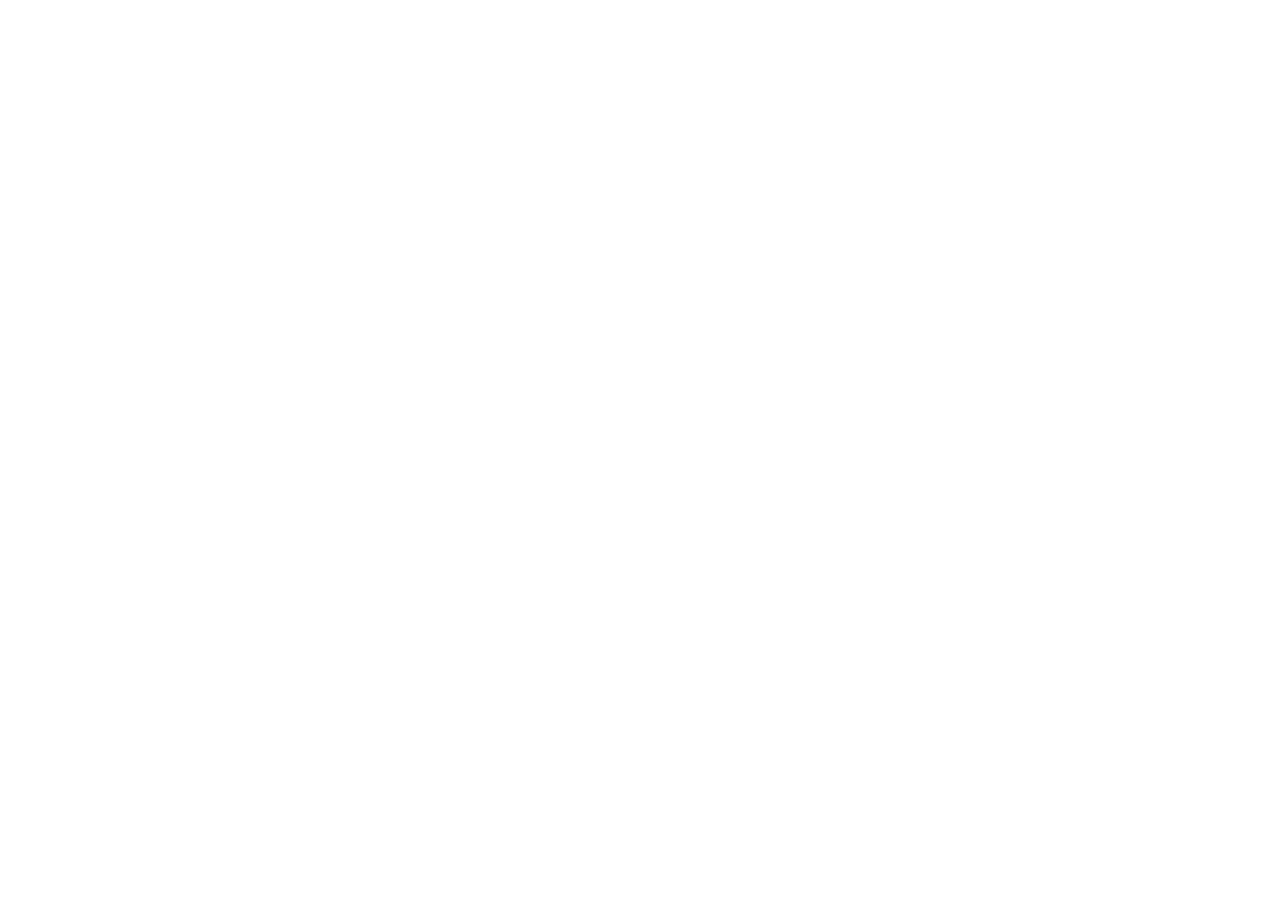
==== html/index.html @ c88338cc "first html file created" ====
<!DOCTYPE html>
<html lang="en">
<head>
    <meta charset="UTF-8">
    <meta name="viewport" content="width=device-width, initial-scale=1.0">
    <title>Document</title>
</head>
<body>
    
</body>
</html>
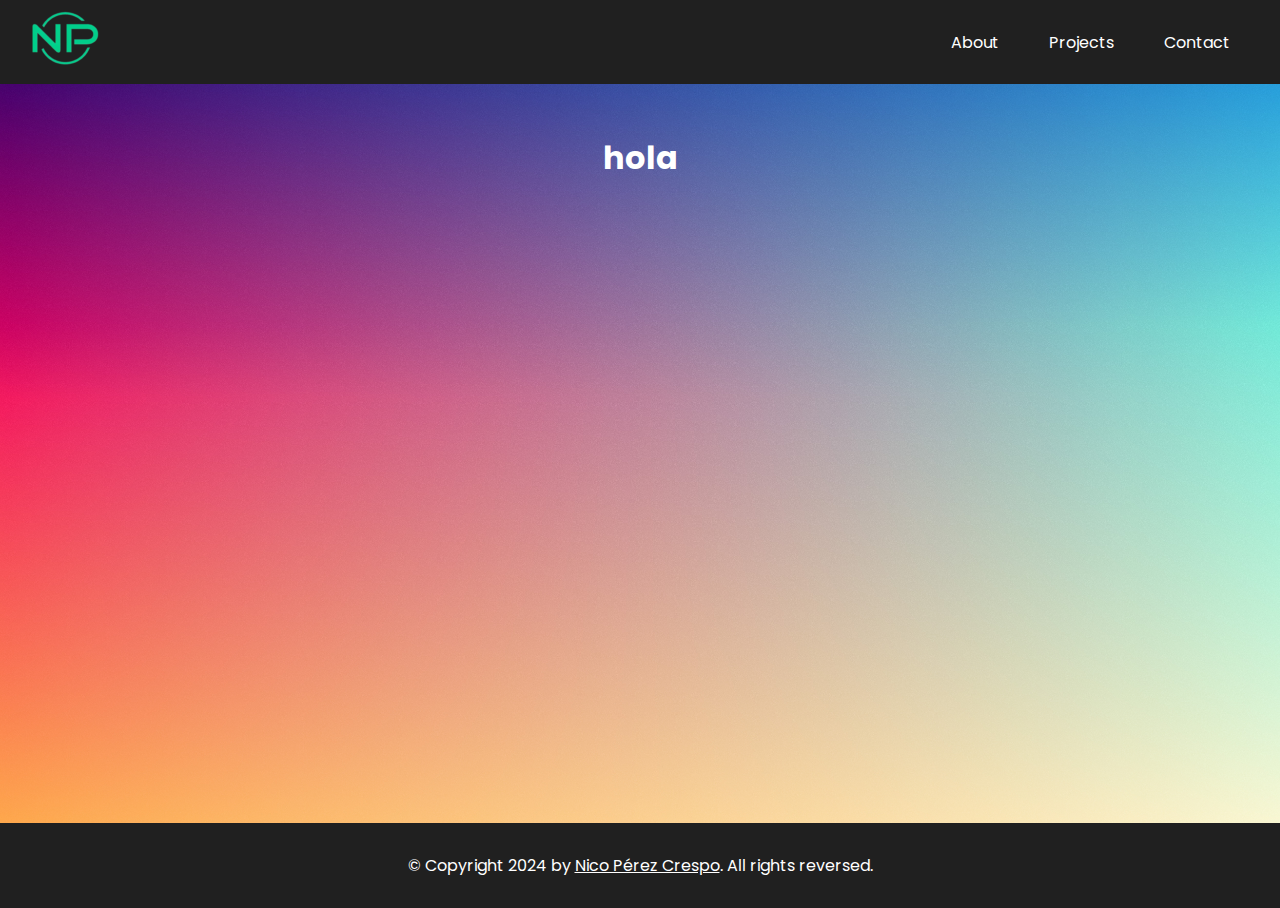
==== commit 23a8f106: "create initial structure" ====
--- a/html/index.html
+++ b/html/index.html
@@ -3,9 +3,35 @@
 <head>
     <meta charset="UTF-8">
     <meta name="viewport" content="width=device-width, initial-scale=1.0">
+    <link rel="stylesheet" href="../css/style.css">
     <title>Document</title>
 </head>
 <body>
-    
+    <header>
+        <nav>
+            <div>
+                <a href="index.html">
+                    <img src="../images/logo.png" alt="logo">
+                </a>
+            </div>
+            <ul class="elements-list">                
+                <li><a class="nav-element" href="index.html">About</a></li>
+                <li><a class="nav-element" href="index.html">Projects</a></li>
+                <li><a class="nav-element" href="index.html">Contact</a></li>
+            </ul>
+        </nav>
+        <div class="banner">
+            <h1 class="main-title">hola</h1>
+        </div>
+    </header>
+    <main>
+
+
+    </main>
+    <footer>
+        <p class="footer-text">
+            © Copyright 2024 by <a href="https://nicofreelance.es/" class="footer-link">Nico Pérez Crespo</a>. All rights reversed.
+        </p>
+    </footer>
 </body>
 </html>--- a/css/style.css
+++ b/css/style.css
@@ -0,0 +1,63 @@
+@import url('https://fonts.googleapis.com/css2?family=Poppins:ital,wght@0,100;0,200;0,300;0,400;0,500;0,600;0,700;0,800;0,900;1,100;1,200;1,300;1,400;1,500;1,600;1,700;1,800;1,900&display=swap');
+
+/* global styles */
+*{
+    margin: 0;
+}
+
+/* navigator styles */
+nav{
+    padding-left: 20px;
+    display: flex;
+    align-items: center;
+    background-color: rgb(32, 32, 32);
+    font-family: poppins;
+}
+
+.elements-list{
+    display: flex;
+    gap: 50px;
+    position: absolute;
+    right: 50px;
+    list-style: none;
+}
+
+.nav-element{
+    color: white;
+    text-decoration: none;
+}
+
+.nav-element:hover{
+    color: #01d08a;
+    text-decoration: underline;
+}
+
+/* header styles */
+.banner {
+    background-image: url("../images/banner.jpg");
+    background-size: cover;
+    height: 71vh;
+    padding: 50px;
+}
+
+.main-title{
+    color: white;
+    font-family: poppins;
+    text-align: center;    
+}
+
+/* footer styles */
+footer{
+    background-color: rgb(32, 32, 32);
+    padding: 30px;
+}
+
+.footer-text{
+    color: white;
+    text-align: center;
+    font-family: poppins;
+}
+
+.footer-link{
+    color: white;
+}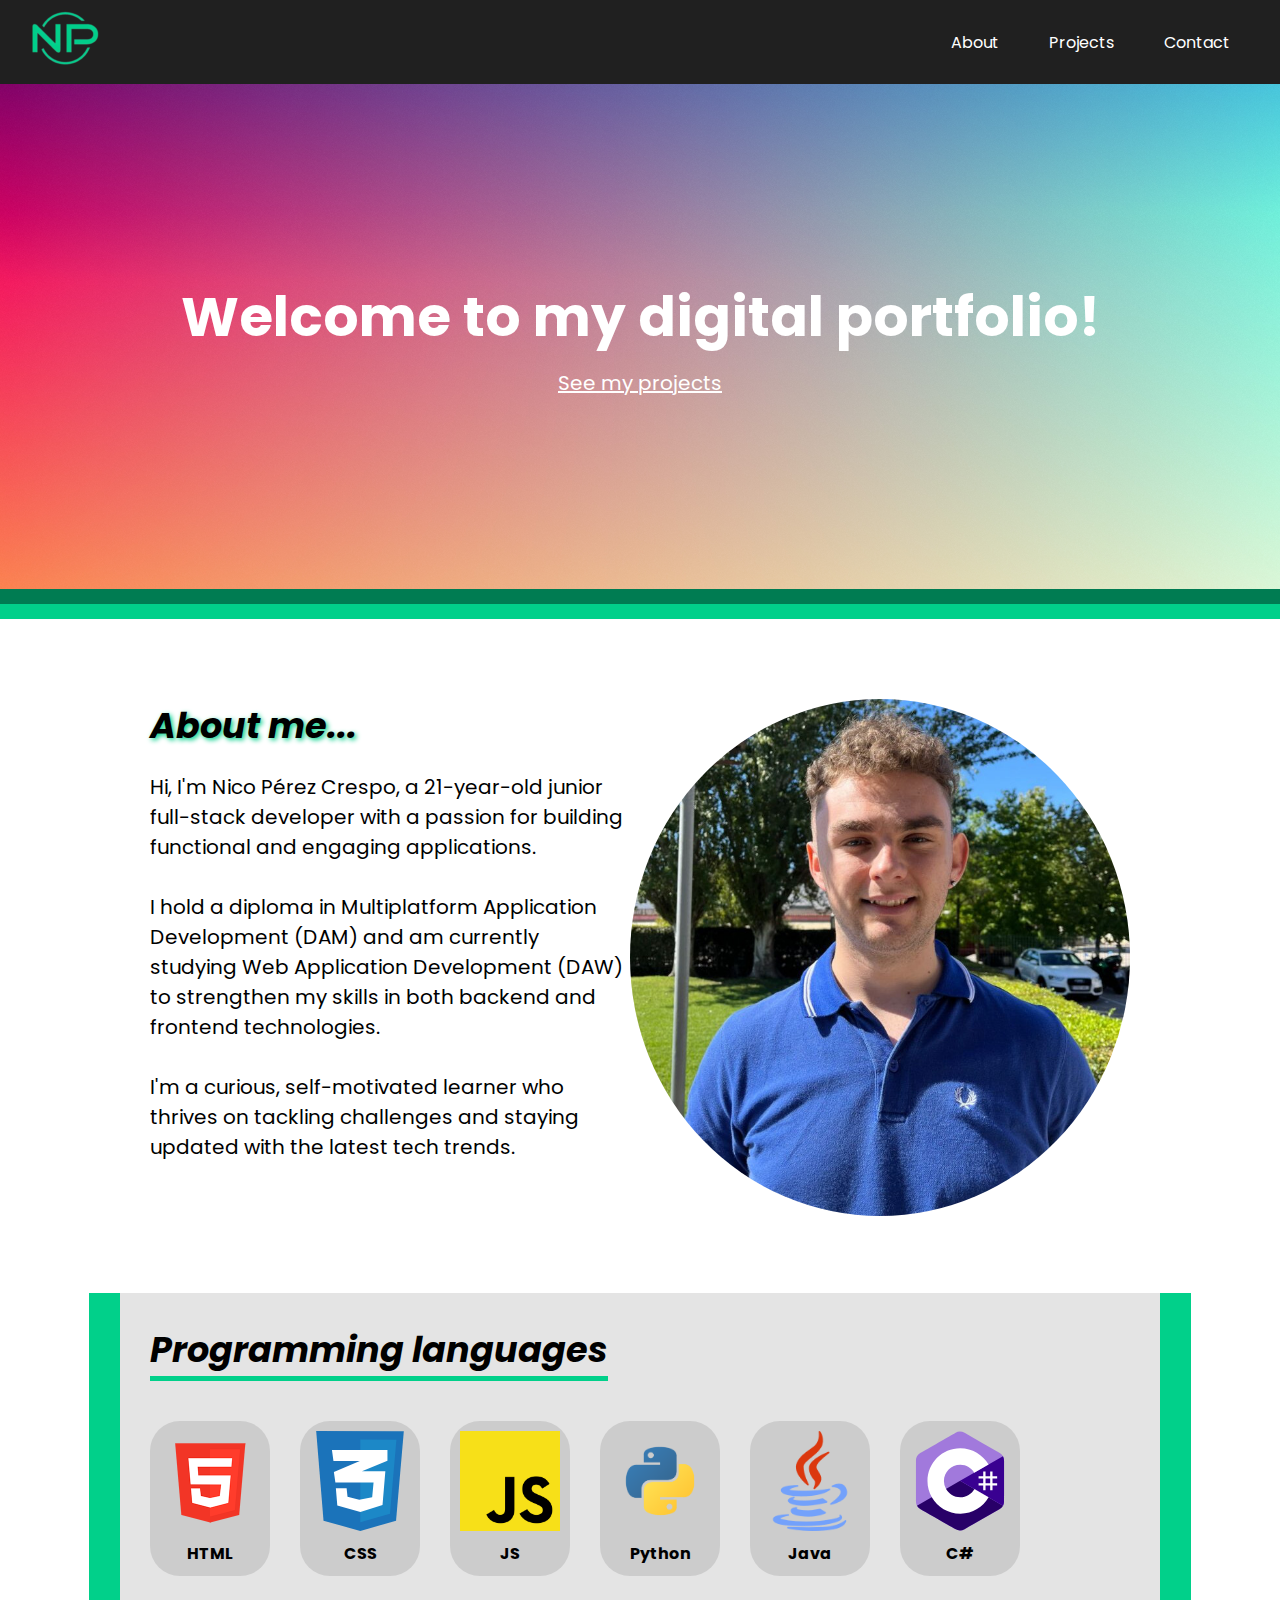
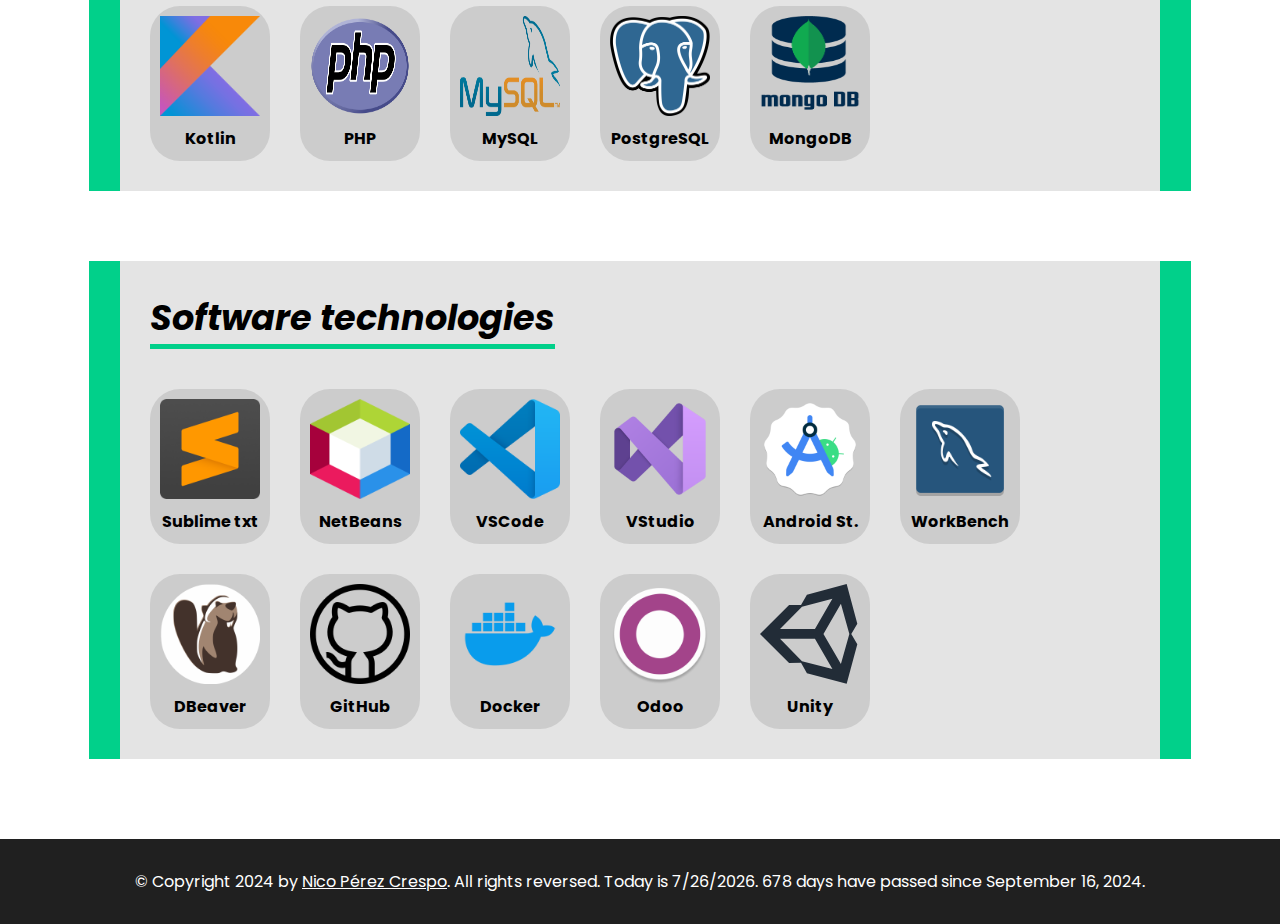
==== commit ae52f079: "new pages and content added" ====
--- a/html/index.html
+++ b/html/index.html
@@ -4,32 +4,144 @@
     <meta charset="UTF-8">
     <meta name="viewport" content="width=device-width, initial-scale=1.0">
     <link rel="stylesheet" href="../css/style.css">
-    <title>Document</title>
+    <title>Home | Nico Pérez</title>
+    <link rel="shortcut icon" href="../images/logo.png"  type="image/x-icon">
+    <script src="../js/script.js"></script>
 </head>
 <body>
     <header>
-        <nav>
-            <div>
-                <a href="index.html">
-                    <img src="../images/logo.png" alt="logo">
-                </a>
-            </div>
+        <nav> <!-- constant content-->
+            <a href="index.html">
+                <img src="../images/logo.png" alt="logo">
+            </a>
+            <p id="watch"></p>
             <ul class="elements-list">                
-                <li><a class="nav-element" href="index.html">About</a></li>
-                <li><a class="nav-element" href="index.html">Projects</a></li>
-                <li><a class="nav-element" href="index.html">Contact</a></li>
+                <li><a class="nav-element" href="index.html#main">About</a></li>
+                <li><a class="nav-element" href="projects.html">Projects</a></li>
+                <li><a class="nav-element" href="contact.html">Contact</a></li>
             </ul>
         </nav>
         <div class="banner">
-            <h1 class="main-title">hola</h1>
+            <h1 class="main-title">Welcome to my digital portfolio!</h1>
+            <a class="see-projects" href="projects.html#projects-general-container">See my projects</a>
         </div>
     </header>
-    <main>
-
-
+    <main id="main">
+        <div class="about-container">
+            <div>
+                <h3 id="about-me-subtitle">About me...</h3>
+                <p id="biography">Hi, I'm Nico Pérez Crespo, a 21-year-old junior full-stack developer with a passion for building functional and engaging applications. 
+                <br><br>
+                I hold a diploma in Multiplatform Application Development (DAM) and am currently studying Web Application Development (DAW) to strengthen my skills in both backend and frontend technologies. 
+                <br><br>
+                I'm a curious, self-motivated learner who thrives on tackling challenges and staying updated with the latest tech trends.</p>
+            </div>
+            <div>
+                <img id="img-me" src="../images/me.jpg" alt="">
+            </div>
+        </div>
+        <div class="technologies-container">
+            <h3 class="technologies-title">Programming languages</h3>
+            <div class="technologies">
+                <a class="technology" href="https://developer.mozilla.org/es/docs/Web/HTML">
+                    <img class="technology-image" src="../images/html5.png" alt="">
+                    <p class="technology-name">HTML</p>
+                </a>
+                <a class="technology" href="https://developer.mozilla.org/es/docs/Web/CSS">
+                    <img class="technology-image" src="../images/css.svg" alt="">
+                    <p class="technology-name">CSS</p>
+                </a>
+                <a class="technology" href="https://developer.mozilla.org/es/docs/Web/JavaScript">
+                    <img class="technology-image" src="../images/JS.png" alt="">
+                    <p class="technology-name">JS</p>
+                </a>
+                <a class="technology" href="https://www.python.org/">
+                    <img class="technology-image" src="../images/python.png" alt="">
+                    <p class="technology-name">Python</p>
+                </a>
+                <a class="technology" href="https://www.java.com/es/">
+                    <img class="technology-image" src="../images/java.png" alt="">
+                    <p class="technology-name">Java</p>
+                </a>
+                <a class="technology" href="https://dotnet.microsoft.com/es-es/languages/csharp">
+                    <img class="technology-image" src="../images/csharp.svg" alt="">
+                    <p class="technology-name">C#</p>
+                </a>
+                <a class="technology" href="https://kotlinlang.org/">
+                    <img class="technology-image" src="../images/kotlin.png" alt="">
+                    <p class="technology-name">Kotlin</p>
+                </a>
+                <a class="technology" href="https://www.php.net/manual/es/intro-whatis.php">
+                    <img class="technology-image" src="../images/PHP-logo.svg.png" alt="">
+                    <p class="technology-name">PHP</p>
+                </a>                
+                <a class="technology" href="https://www.mysql.com/">
+                    <img class="technology-image" src="../images/MySQL-logo.png" alt="">
+                    <p class="technology-name">MySQL</p>
+                </a>
+                <a class="technology" href="https://www.postgresql.org/">
+                    <img class="technology-image" src="../images/postgre.png" alt="">
+                    <p class="technology-name">PostgreSQL</p>
+                </a>
+                <a class="technology" href="https://www.mongodb.com/es">
+                    <img class="technology-image" src="../images/mongo.webp" alt="">
+                    <p class="technology-name">MongoDB</p>
+                </a>                
+            </div>        
+        </div>
+        <div class="technologies-container">
+            <h3 class="technologies-title">Software technologies</h3>
+            <div class="technologies">
+                <a class="technology" href="https://www.sublimetext.com/">
+                    <img class="technology-image" src="../images/Sublime_Text_3_logo.png" alt="">
+                    <p class="technology-name">Sublime txt</p>
+                </a>
+                <a class="technology" href="https://netbeans.apache.org/front/main/index.html">
+                    <img class="technology-image" src="../images/Apache_NetBeans_Logo.svg.png" alt="">
+                    <p class="technology-name">NetBeans</p>
+                </a>
+                <a class="technology" href="https://code.visualstudio.com/">
+                    <img class="technology-image" src="../images/Visual_Studio_Code_1.35_icon.svg.png" alt="">
+                    <p class="technology-name">VSCode</p>
+                </a>
+                <a class="technology" href="https://visualstudio.microsoft.com/es/">
+                    <img class="technology-image" src="../images/Visual_Studio_Icon_2022.svg.png" alt="">
+                    <p class="technology-name">VStudio</p>
+                </a>
+                <a class="technology" href="https://developer.android.com/develop?hl=es-419">
+                    <img class="technology-image" src="../images/android.png" alt="">
+                    <p class="technology-name">Android St.</p>
+                </a>                
+                <a class="technology" href="https://www.mysql.com/products/workbench/">
+                    <img class="technology-image" src="../images/workbench.png" alt="">
+                    <p class="technology-name">WorkBench</p>
+                </a>  
+                <a class="technology" href="https://dbeaver.io/">
+                    <img class="technology-image" src="../images/DBeaver_logo.svg.png" alt="">
+                    <p class="technology-name">DBeaver</p>
+                </a>
+                <a class="technology" href="https://github.com/">
+                    <img class="technology-image" src="../images/github.png" alt="">
+                    <p class="technology-name">GitHub</p>
+                </a>                
+                <a class="technology" href="https://www.docker.com/">
+                    <img class="technology-image" src="../images/97_Docker_logo_logos-512.webp" alt="">
+                    <p class="technology-name">Docker</p>
+                </a>                   
+                <a class="technology" href="https://www.odoo.com/es_ES">
+                    <img class="technology-image" src="../images/odoo.png" alt="">
+                    <p class="technology-name">Odoo</p>
+                </a>  
+                <a class="technology" href="https://unity.com/es">
+                    <img class="technology-image" src="../images/unity.svg" alt="">
+                    <p class="technology-name">Unity</p>
+                </a>            
+            </div>        
+        </div>
     </main>
-    <footer>
-        <p class="footer-text">
+    <footer> 
+        <!-- Constant content -->
+        <p class="footer-text" id="dynamic-footer">
             © Copyright 2024 by <a href="https://nicofreelance.es/" class="footer-link">Nico Pérez Crespo</a>. All rights reversed.
         </p>
     </footer>
--- a/css/style.css
+++ b/css/style.css
@@ -3,15 +3,28 @@
 /* global styles */
 *{
     margin: 0;
+    font-family: poppins;
+}
+
+h3{
+    font-size: 35px;
+    font-style: italic;
 }
 
 /* navigator styles */
+#watch{
+    color: white;
+    font-weight: bold;
+    margin-left: 5px;
+    pointer-events: none;
+    border-bottom: 1px solid #01d08a;
+}
+
 nav{
     padding-left: 20px;
     display: flex;
     align-items: center;
     background-color: rgb(32, 32, 32);
-    font-family: poppins;
 }
 
 .elements-list{
@@ -36,15 +49,37 @@
 .banner {
     background-image: url("../images/banner.jpg");
     background-size: cover;
-    height: 71vh;
+    background-position: center;
     padding: 50px;
+    display: flex;
+    gap: 10px;
+    flex-direction: column;
+    align-items: center;
+    text-align: center;
+    height: 45vh;
+    justify-content: center;
 }
 
 .main-title{
     color: white;
-    font-family: poppins;
-    text-align: center;    
-}
+    font-size: 50px;  
+}
+
+.see-projects{
+    color: white;
+    font-size: 20px;
+    
+}
+.see-projects:hover{
+    color: #e4e4e4;
+}
+
+
+
+#about-me-subtitle{
+    text-shadow: 2px 2px 5px #01d08a;
+}
+
 
 /* footer styles */
 footer{
@@ -55,9 +90,319 @@
 .footer-text{
     color: white;
     text-align: center;
-    font-family: poppins;
 }
 
 .footer-link{
     color: white;
+}
+
+
+
+/* responsive styles */
+/* mobile phone */
+@media screen and (max-width:600px){
+    .main-title{
+        font-size: 35px;
+    }
+    .banner{
+        height: 20vh;
+    }
+    .footer-text{
+        font-size: 13px;
+    }
+    .elements-list{
+        gap: 18px;
+        right: 30px;
+    }
+    main{
+        padding: 30px;
+        flex-direction: column;
+    }
+    #img-me{
+        margin-top: 30px;
+        width: 350px;
+    }
+    #biography{
+        font-size: 14px;
+    }
+    h3{
+        font-size: 28px;
+    }
+    #form-container{
+        flex-direction: column;
+        padding-left: 0px;
+        padding-top: 30px;
+    }
+}
+
+/* tablet */
+@media screen and (min-width:600px) and  (max-width:1200px)  {
+    main{
+        padding: 30px 40px;
+        gap: 40px;
+    }
+    #img-me{
+        width: 300px;
+    }
+    #biography{
+        font-size: 15px;
+    }
+    h3{
+        font-size: 28px;
+    }
+    #form-container{
+        padding-left: 20px;
+    }
+}
+
+/* pc */
+@media screen and (min-width:1200px)  {
+    main{
+        padding: 80px 150px;
+        gap: 70px;
+
+    }
+    #img-me{
+        width: 500px;
+    }
+    #biography{
+        font-size: 20px;
+    }
+    label{
+        font-size: 18px;
+    }
+    input{
+        font-size: 16px;
+    }
+    #form-container{
+        padding-left: 20px;
+    }
+    .main-title{
+        font-size: 55px;
+    }
+}
+
+#biography{
+    margin-top: 20px;
+}
+
+
+/* main styles */
+main{
+    border-top: 30px groove #01d08a;
+    display: flex;
+    justify-content: center;
+    align-items: center;
+}
+
+.about-container{
+    display: flex;
+}
+#main{
+    flex-direction: column;
+    align-items: center;
+    justify-content: center;
+}
+
+.technologies{
+    display: flex;
+    gap: 30px;
+    flex-wrap: wrap;
+}
+
+.technologies-container{
+    display: flex;
+    flex-direction: column;
+    width: 100%;
+    gap: 40px;
+    background-color: #e4e4e4;
+    border-left: 31px solid #01d08a;
+    border-right: 31px solid #01d08a;
+    padding: 30px;
+}
+
+
+.technology{
+    padding: 10px;
+    border-radius: 30px;
+    display: flex;
+    gap: 10px;
+    flex-direction: column;
+    justify-content: center;
+    align-items: center;
+    background-color: rgb(204, 204, 204);
+    text-decoration: none;
+}
+
+.technology-image{
+    width: 100px;
+    height: 100px;
+}
+
+.technology-name{
+    color: black;
+    font-weight: bold;
+}
+
+.technology:hover{
+    translate: 0px -5px;
+    transition-duration: 0.5s;
+    background-color: rgb(211, 211, 211);
+}
+
+.technologies-title{
+    border-bottom: 5px solid #01d08a;
+    max-width: max-content;
+
+}
+
+#img-me{
+    border-radius: 100%;
+}
+
+/* contact styles */
+#form-container{
+    background-color: rgb(172, 172, 172);
+    display: flex;
+    gap: 30px;
+    border-radius: 30px;
+    justify-content: center;
+}
+form{
+    display: flex;
+    flex-direction: column;
+    gap: 40px;
+    background-color: rgb(209, 209, 209);
+    padding: 40px;
+    border-radius: 30px;
+}
+
+.form-subtitle{
+    color: white;
+    font-size: 30px;
+}
+
+.contact-field{
+    display: flex;
+    flex-direction: column;
+    gap: 20px;
+}
+
+#social-container{
+    padding: 30px;
+}
+
+.field{
+    border-radius: 13px;
+    background-color: rgb(255, 255, 255);
+    border: none;
+    padding: 5px 20px;
+}
+
+#message{
+    height: 100px;
+}
+#social-title{
+    color: white;
+    font-size: 22px;
+}
+
+#btn-submit{
+    width: 80px;
+    background-color: white;
+    border-radius: 20px;
+    border: 1px solid black;
+}
+
+#btn-submit:hover{
+    background-color: rgb(61, 61, 61);
+    color: white;
+    cursor: pointer;
+    transition-duration: 0.2s;
+}
+
+.rrss-list-container{
+    margin-top: 30px;
+    margin-bottom: 30px;
+    gap: 20px;
+    display: flex;
+    flex-direction: column;
+}
+
+.icon{
+    width: 30px;
+}
+
+.rrss-section{
+    display: flex;
+    gap: 10px;
+    align-items: center;
+    color:black;
+    background-color: white;
+    width: 195px;
+    padding: 5px 15px;
+    border-radius: 20px;
+    justify-content: center;
+}
+
+#my-web{
+    width: 250px;
+}
+
+.rrss-section:hover{
+    background-color: rgb(223, 223, 223);
+}
+
+/* projects styles */
+#projects-general-container{
+    background-color: rgb(58, 58, 58);
+    flex-direction: column;
+    gap: 40px;
+}
+
+.projects-container{
+    background-color: rgb(27, 27, 27);
+    padding: 30px;
+    border-radius: 10px;
+}
+
+
+#projects{
+    display: flex;
+    gap: 80px;
+    justify-content: center;
+    align-items: center;
+    margin-top: 30px;
+    flex-wrap: wrap;
+}
+
+
+.project{
+    background-color: rgb(15, 15, 15);
+    border-radius: 10px;
+    padding: 20px;
+    text-decoration: none;
+    color: aliceblue;
+}
+
+.project:hover{
+    translate: 0px -5px;
+    transition-duration: 0.5s;
+    opacity: 75%;
+}
+
+.project-image{
+    margin-top: 20px;
+    width: 300px;
+}
+
+.project-name{
+    text-decoration: underline;
+    font-size: 30px;
+    text-align: center;
+}
+.subtitle{
+    color: white;
+    font-style: normal;
+    font-size: 35px;
 }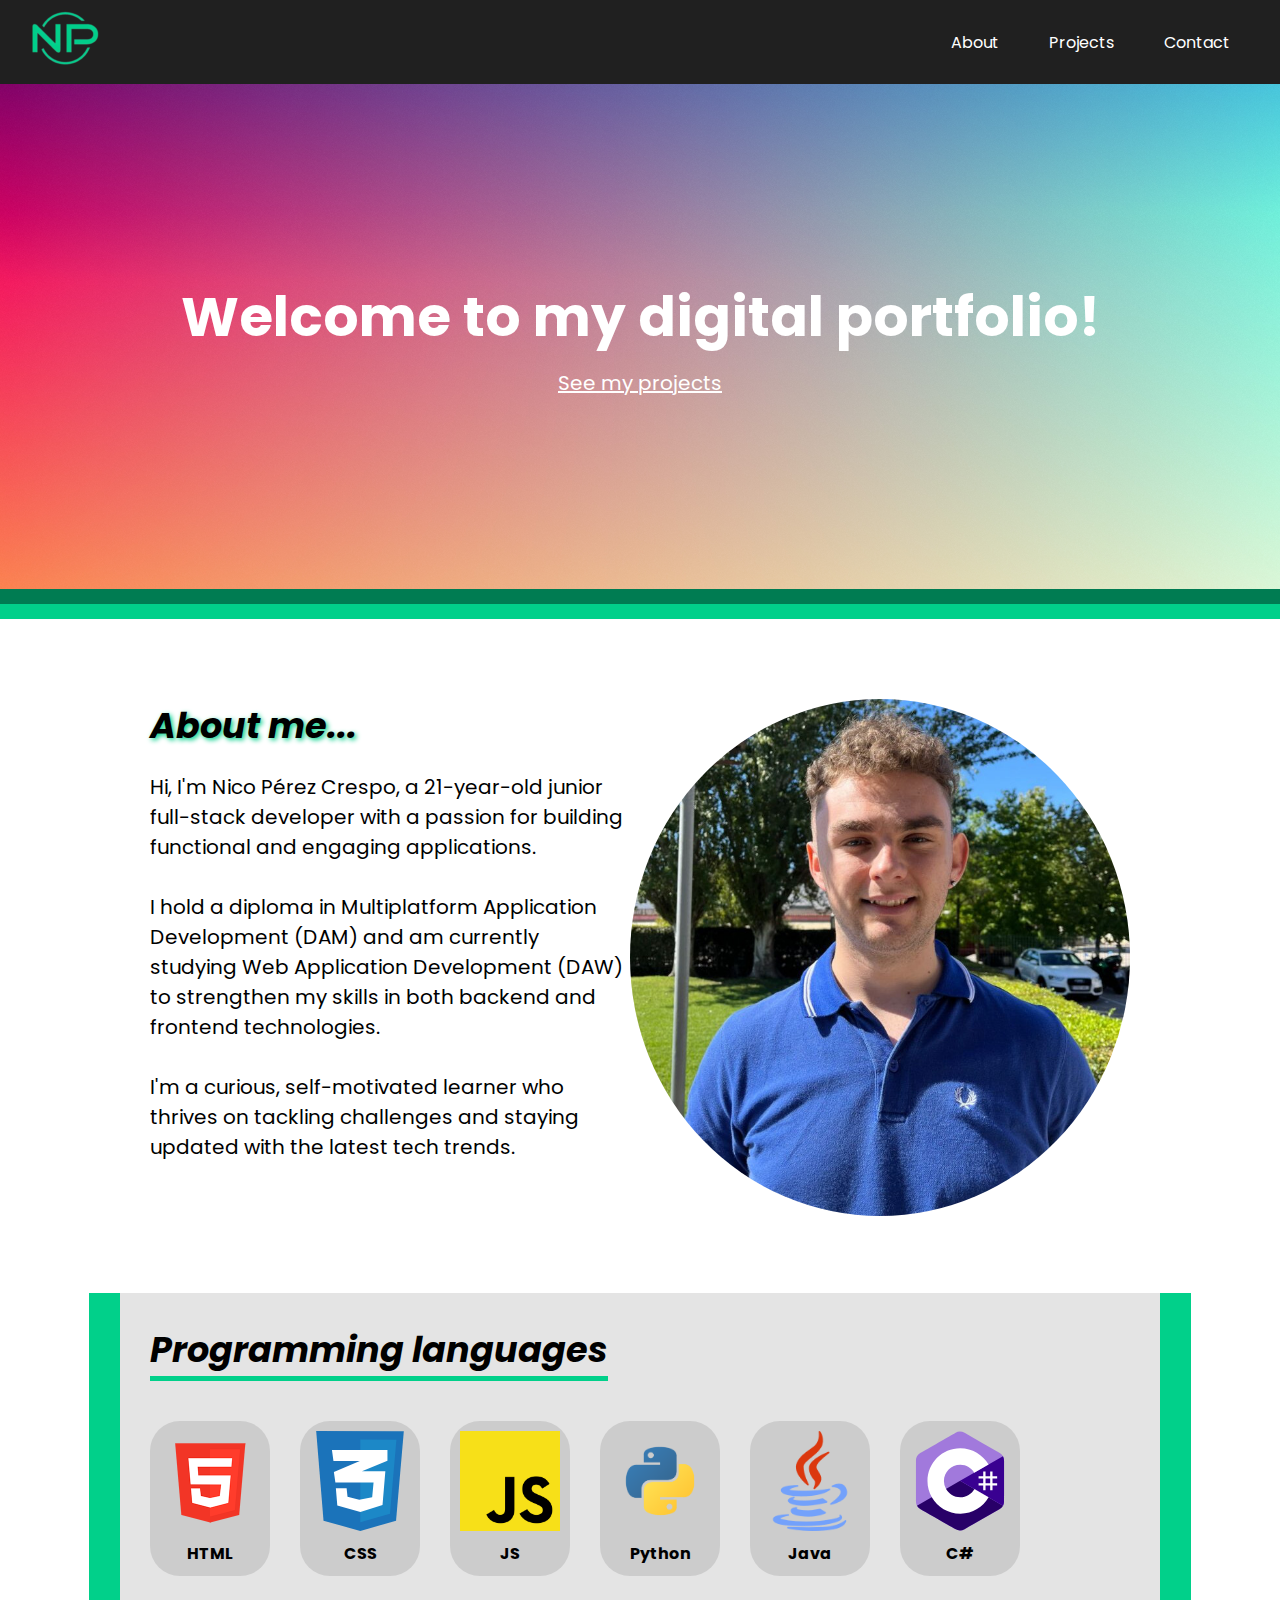
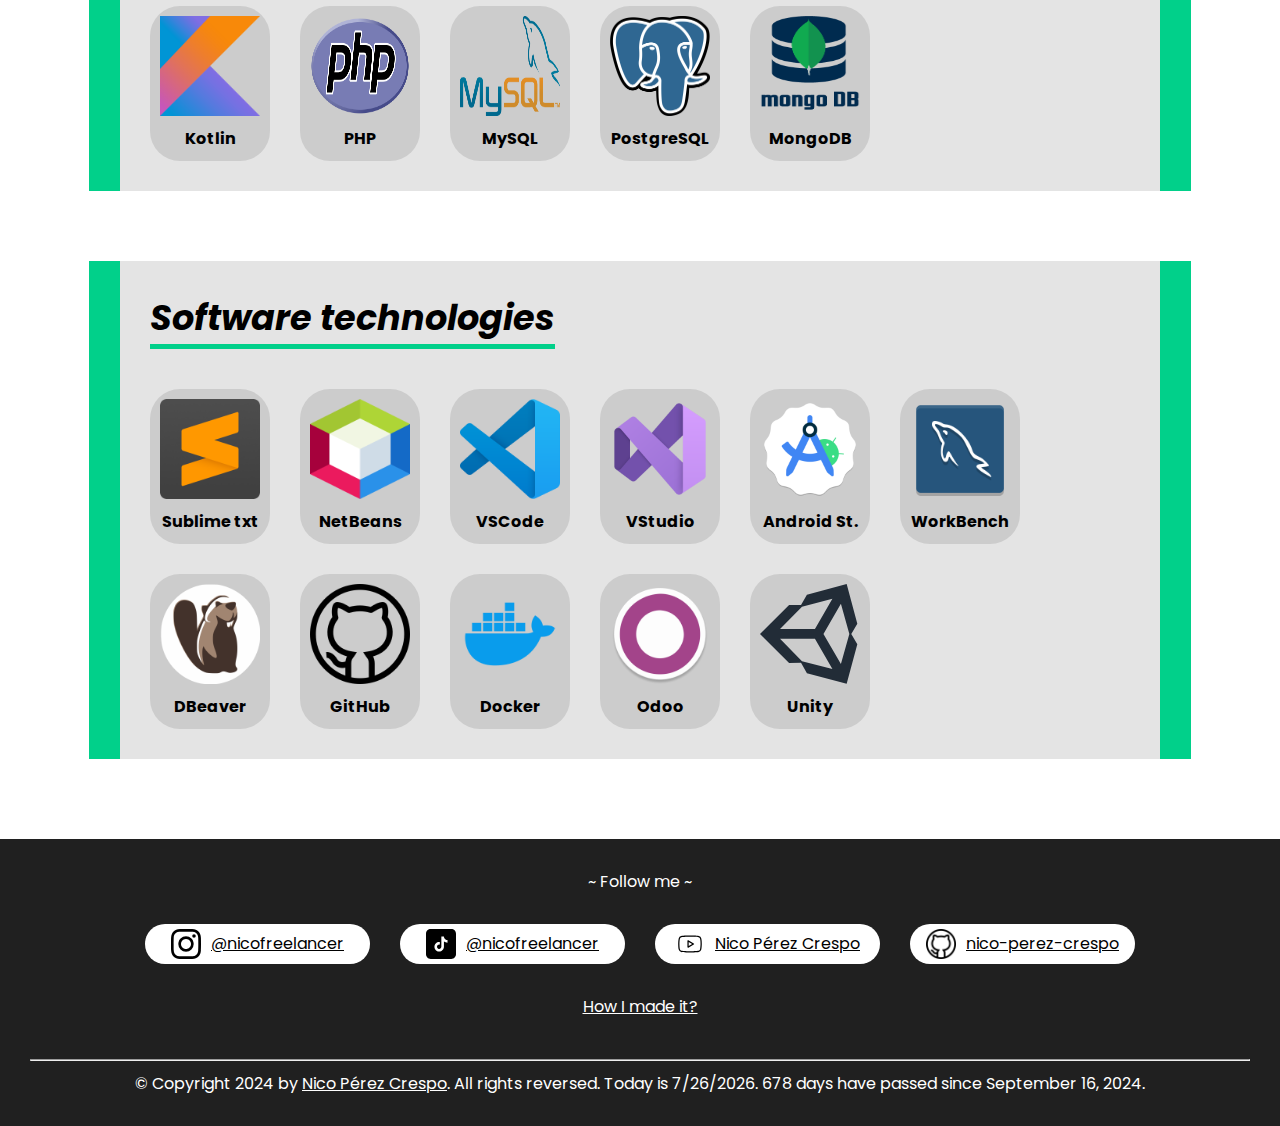
==== commit 8fc66dbe: "add readme file && finish project" ====
--- a/html/index.html
+++ b/html/index.html
@@ -141,9 +141,34 @@
     </main>
     <footer> 
         <!-- Constant content -->
-        <p class="footer-text" id="dynamic-footer">
-            © Copyright 2024 by <a href="https://nicofreelance.es/" class="footer-link">Nico Pérez Crespo</a>. All rights reversed.
-        </p>
+        <div class="footer-section">
+            <p class="footer-text">~ Follow me ~</p>
+            <div class="footer-column">
+                <a href="https://www.instagram.com/nicofreelancer/" class="rrss-section">
+                    <img class="icon" src="../images/instagram.svg" alt="" srcset="">
+                    <p>@nicofreelancer</p>
+                </a> 
+                <a href="https://www.tiktok.com/@nicofreelancer" class="rrss-section">
+                    <img class="icon" src="../images/tik-tok.svg" alt="" srcset="">
+                    <p>@nicofreelancer</p>
+                </a> 
+                <a href="https://www.youtube.com/@nicoperezcrespo3516" class="rrss-section">
+                    <img class="icon" src="../images/you-tube.svg" alt="" srcset="">
+                    <p>Nico Pérez Crespo</p>
+                </a> 
+                <a href="https://github.com/nico-perez-crespo" class="rrss-section">
+                    <img class="icon" src="../images/github.png" alt="" srcset="">
+                    <p>nico-perez-crespo</p>
+                </a> 
+            </div>
+            <a href="howmadeit.html" class="footer-link">How I made it?</a>
+        </div>
+        <hr class="separator-line">
+        <div class="footer-section">
+            <p class="footer-text" id="dynamic-footer">
+                © Copyright 2024 by <a href="https://nicofreelance.es/" class="footer-link">Nico Pérez Crespo</a>. All rights reversed.
+            </p>
+        </div>
     </footer>
 </body>
 </html>--- a/css/style.css
+++ b/css/style.css
@@ -89,18 +89,39 @@
 
 .footer-text{
     color: white;
-    text-align: center;
 }
 
 .footer-link{
     color: white;
 }
 
-
+.test{
+    border-bottom: 1px solid gray;
+    margin-bottom: 40px;
+}
+.separator-line{
+    margin-top: 40px;
+    margin-bottom: 10px;
+}
+.footer-section{
+    justify-content: center;
+    align-items: center;
+    display: flex;
+    flex-direction: column;
+    gap: 30px;
+}
+.footer-column{
+    padding: 0px 20px;
+    display: flex;
+    gap: 30px;
+    flex-wrap: wrap;
+    justify-content: center;
+    align-items: center;
+}
 
 /* responsive styles */
 /* mobile phone */
-@media screen and (max-width:600px){
+@media screen and (max-width:500px){
     .main-title{
         font-size: 35px;
     }
@@ -117,6 +138,27 @@
     main{
         padding: 30px;
         flex-direction: column;
+    }
+    .about-container{
+        flex-direction: column;
+    }
+
+    .technology-image{
+        width: 150px;
+        height: 150px;
+    }
+    .subtitle{
+        font-size: 25px;
+        text-align: center;
+    }
+    .project-name{
+        font-size: 25px;
+    }
+    .project-image{
+        width: 250px;
+    }
+    #projects{
+        gap: 20px;
     }
     #img-me{
         margin-top: 30px;
@@ -136,7 +178,7 @@
 }
 
 /* tablet */
-@media screen and (min-width:600px) and  (max-width:1200px)  {
+@media screen and (min-width:500px) and  (max-width:1200px)  {
     main{
         padding: 30px 40px;
         gap: 40px;
@@ -152,6 +194,16 @@
     }
     #form-container{
         padding-left: 20px;
+    }
+    .technology-image{
+        width: 100px;
+        height: 100px;
+    }
+    .project-image{
+        width: 200px;
+    }
+    #projects{
+        gap: 70px;
     }
 }
 
@@ -179,6 +231,19 @@
     }
     .main-title{
         font-size: 55px;
+    }
+    .technology-image{
+        width: 100px;
+        height: 100px;
+    }
+    .subtitle{
+        font-size: 35px;
+    }
+    .project-image{
+        width: 300px;
+    }
+    #projects{
+        gap: 80px;
     }
 }
 
@@ -234,10 +299,6 @@
     text-decoration: none;
 }
 
-.technology-image{
-    width: 100px;
-    height: 100px;
-}
 
 .technology-name{
     color: black;
@@ -369,7 +430,6 @@
 
 #projects{
     display: flex;
-    gap: 80px;
     justify-content: center;
     align-items: center;
     margin-top: 30px;
@@ -383,6 +443,7 @@
     padding: 20px;
     text-decoration: none;
     color: aliceblue;
+    text-align: center;
 }
 
 .project:hover{
@@ -393,16 +454,51 @@
 
 .project-image{
     margin-top: 20px;
-    width: 300px;
 }
 
 .project-name{
     text-decoration: underline;
-    font-size: 30px;
     text-align: center;
 }
 .subtitle{
     color: white;
     font-style: normal;
-    font-size: 35px;
+}
+
+/* how I made it */
+.content-section {
+    margin: 2rem auto;
+    max-width: 800px;
+    padding: 1rem;
+    background-color: #f9f9f9;
+    border-radius: 8px;
+    box-shadow: 0 4px 6px rgba(0, 0, 0, 0.1);
+}
+
+.section-title {
+    font-size: 2rem;
+    color: #333;
+    text-align: center;
+    margin-bottom: 1rem;
+}
+
+.sub-section-title {
+    font-size: 1.5rem;
+    color: #555;
+    margin-top: 1.5rem;
+}
+
+.section-text {
+    font-size: 1rem;
+    color: #666;
+    line-height: 1.6;
+}
+
+strong {
+    color: #000;
+}
+
+em {
+    font-style: italic;
+    color: #0073e6;
 }